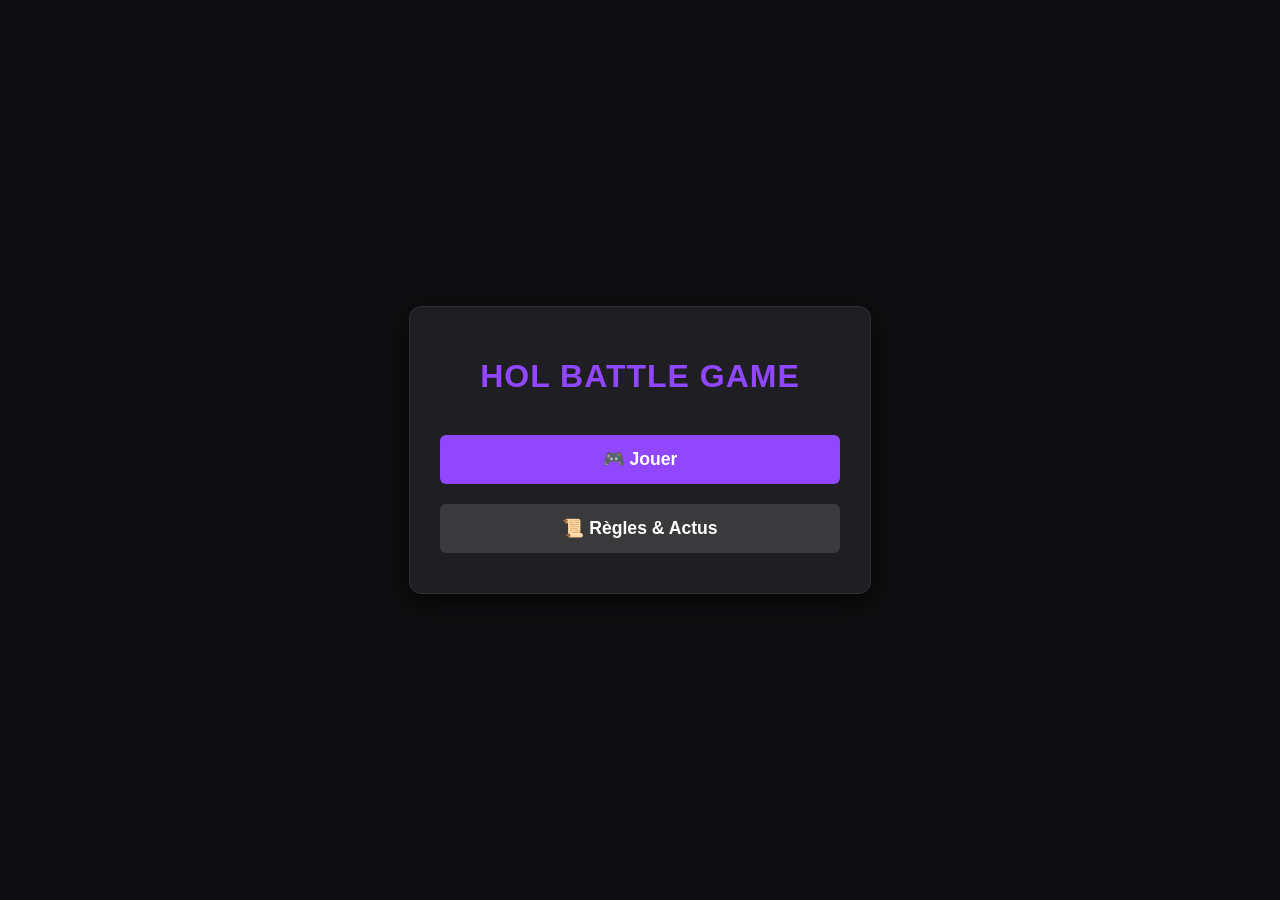
==== index.html @ b07e8cd0 "Update index.html" ====
<!DOCTYPE html>
<html lang="fr">
<head>
    <meta charset="UTF-8">
    <meta name="viewport" content="width=device-width, initial-scale=1.0">
    <title>HOL Battle Game - Accueil</title>
    <style>
        :root {
            --twitch-purple: #9146ff;
            --bg-dark: #0e0e10;
            --card-bg: #1f1f23;
            --text-color: #efeff1;
        }
        
        body {
            background-color: var(--bg-dark);
            color: var(--text-color);
            font-family: Arial, sans-serif;
            display: flex;
            justify-content: center;
            align-items: center;
            height: 100vh;
            margin: 0;
        }

        .menu-container {
            background: var(--card-bg);
            padding: 30px;
            border-radius: 12px;
            text-align: center;
            box-shadow: 0 8px 24px rgba(0,0,0,0.6);
            border: 1px solid #303032;
            width: 90%;
            max-width: 400px;
        }

        h1 {
            color: var(--twitch-purple);
            margin-bottom: 30px;
            font-size: 2rem;
            text-transform: uppercase;
            letter-spacing: 1px;
        }

        .menu-btn {
            background: var(--twitch-purple);
            color: white;
            border: none;
            padding: 14px 20px;
            margin: 10px 0;
            width: 100%;
            font-size: 1.1rem;
            font-weight: bold;
            border-radius: 6px;
            cursor: pointer;
            transition: background 0.2s, transform 0.1s;
        }

        .menu-btn:hover {
            background: #772ce8;
            transform: translateY(-2px);
        }

        .menu-btn.secondary {
            background: #3a3a3c;
        }

        .menu-btn.secondary:hover {
            background: #4a4a4c;
        }

        /* Modal Styles */
        .modal { display: none; position: fixed; z-index: 1000; left: 0; top: 0; width: 100%; height: 100%; background-color: rgba(0, 0, 0, 0.85); backdrop-filter: blur(6px); }
        .modal-content { background-color: #18181c; margin: 5% auto; padding: 25px; border: 2px solid var(--twitch-purple); border-radius: 12px; width: 85%; max-width: 550px; color: var(--text-color); position: relative; box-shadow: 0 10px 30px rgba(0, 0, 0, 0.8); max-height: 80vh; overflow-y: auto; text-align: left; }
        .close-btn { position: absolute; top: 12px; right: 20px; color: #adadb8; font-size: 32px; font-weight: bold; cursor: pointer; }
        .close-btn:hover { color: #ffffff; }
    </style>
</head>
<body>

    <div class="menu-container">
        <h1>HOL Battle Game</h1>
        
        <button class="menu-btn" onclick="window.location.href='jeu.html'">🎮 Jouer</button>
        <button class="menu-btn secondary" onclick="openModal()">📜 Règles & Actus</button>
    </div>

    <div id="rules-modal" class="modal">
        <div class="modal-content">
            <span class="close-btn" onclick="closeModal()">&times;</span>
            <h2>📜 Règles & Actualités</h2>
            
            <h3>Comment jouer :</h3>
            <ul>
                <li><strong>Choix du mode :</strong> Sélectionne la difficulté pour ajuster tes compétences :
                    <ul>
                        <li>Facile : 2 compétences</li>
                        <li>Normal : 4 compétences</li>
                        <li>Difficile : 6 compétences</li>
                        <li>Expert : 7 compétences (toutes débloquées)</li>
                    </ul>
                </li>
                <li><strong>Combat :</strong> Choisis ton personnage et affronte un adversaire aléatoire. Chaque action consomme un tour.</li>
                <li><strong>Objectif :</strong> Réduis les PV de l'ennemi à zéro avant qu'il ne te batte.</li>
            </ul>

            <h3>Actualités :</h3>
            <p>Version 1.0 déployée avec succès !</p>
            <ul>
                <li>Ajout du système de difficulté complet.</li>
                <li>Correction des bugs sur les compétences.</li>
                <li>Mode Expert désormais disponible !</li>
            </ul>
        </div>
    </div>

    <script>
        function openModal() { document.getElementById('rules-modal').style.display = 'block'; }
        function closeModal() { document.getElementById('rules-modal').style.display = 'none'; }
        window.onclick = function(event) {
            let modal = document.getElementById('rules-modal');
            if (event.target === modal) { closeModal(); }
        }
    </script>
</body>
</html>
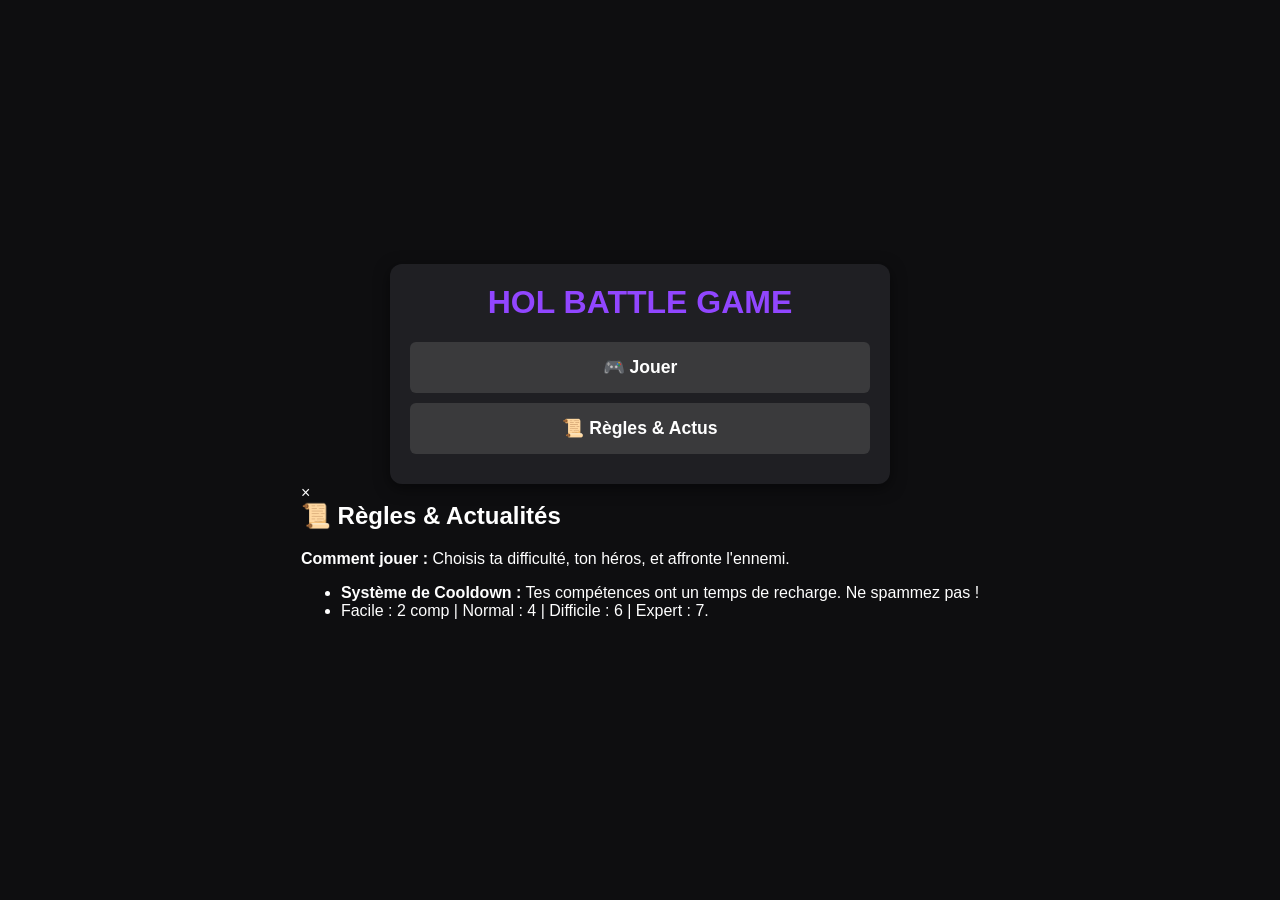
==== commit a68c29ac: "Update index.html" ====
--- a/index.html
+++ b/index.html
@@ -3,124 +3,29 @@
 <head>
     <meta charset="UTF-8">
     <meta name="viewport" content="width=device-width, initial-scale=1.0">
-    <title>HOL Battle Game - Accueil</title>
-    <style>
-        :root {
-            --twitch-purple: #9146ff;
-            --bg-dark: #0e0e10;
-            --card-bg: #1f1f23;
-            --text-color: #efeff1;
-        }
-        
-        body {
-            background-color: var(--bg-dark);
-            color: var(--text-color);
-            font-family: Arial, sans-serif;
-            display: flex;
-            justify-content: center;
-            align-items: center;
-            height: 100vh;
-            margin: 0;
-        }
-
-        .menu-container {
-            background: var(--card-bg);
-            padding: 30px;
-            border-radius: 12px;
-            text-align: center;
-            box-shadow: 0 8px 24px rgba(0,0,0,0.6);
-            border: 1px solid #303032;
-            width: 90%;
-            max-width: 400px;
-        }
-
-        h1 {
-            color: var(--twitch-purple);
-            margin-bottom: 30px;
-            font-size: 2rem;
-            text-transform: uppercase;
-            letter-spacing: 1px;
-        }
-
-        .menu-btn {
-            background: var(--twitch-purple);
-            color: white;
-            border: none;
-            padding: 14px 20px;
-            margin: 10px 0;
-            width: 100%;
-            font-size: 1.1rem;
-            font-weight: bold;
-            border-radius: 6px;
-            cursor: pointer;
-            transition: background 0.2s, transform 0.1s;
-        }
-
-        .menu-btn:hover {
-            background: #772ce8;
-            transform: translateY(-2px);
-        }
-
-        .menu-btn.secondary {
-            background: #3a3a3c;
-        }
-
-        .menu-btn.secondary:hover {
-            background: #4a4a4c;
-        }
-
-        /* Modal Styles */
-        .modal { display: none; position: fixed; z-index: 1000; left: 0; top: 0; width: 100%; height: 100%; background-color: rgba(0, 0, 0, 0.85); backdrop-filter: blur(6px); }
-        .modal-content { background-color: #18181c; margin: 5% auto; padding: 25px; border: 2px solid var(--twitch-purple); border-radius: 12px; width: 85%; max-width: 550px; color: var(--text-color); position: relative; box-shadow: 0 10px 30px rgba(0, 0, 0, 0.8); max-height: 80vh; overflow-y: auto; text-align: left; }
-        .close-btn { position: absolute; top: 12px; right: 20px; color: #adadb8; font-size: 32px; font-weight: bold; cursor: pointer; }
-        .close-btn:hover { color: #ffffff; }
-    </style>
+    <title>HOL Battle Game - Menu</title>
+    <link rel="stylesheet" href="style.css">
 </head>
 <body>
 
-    <div class="menu-container">
-        <h1>HOL Battle Game</h1>
-        
-        <button class="menu-btn" onclick="window.location.href='jeu.html'">🎮 Jouer</button>
-        <button class="menu-btn secondary" onclick="openModal()">📜 Règles & Actus</button>
+    <div class="container">
+        <h1 style="color: #9146ff; text-transform: uppercase;">HOL Battle Game</h1>
+        <button class="btn-main" onclick="window.location.href='difficulte.html'">🎮 Jouer</button>
+        <button class="btn-main" style="background: #3a3a3c;" onclick="document.getElementById('rules-modal').style.display='block'">📜 Règles & Actus</button>
     </div>
 
-    <div id="rules-modal" class="modal">
-        <div class="modal-content">
-            <span class="close-btn" onclick="closeModal()">&times;</span>
+    <!-- Modale avec croix de fermeture -->
+    <div id="rules-modal" class="modal" onclick="this.style.display='none'">
+        <div class="modal-content" onclick="event.stopPropagation()">
+            <span class="close-btn" onclick="document.getElementById('rules-modal').style.display='none'">&times;</span>
             <h2>📜 Règles & Actualités</h2>
-            
-            <h3>Comment jouer :</h3>
+            <p><strong>Comment jouer :</strong> Choisis ta difficulté, ton héros, et affronte l'ennemi.</p>
             <ul>
-                <li><strong>Choix du mode :</strong> Sélectionne la difficulté pour ajuster tes compétences :
-                    <ul>
-                        <li>Facile : 2 compétences</li>
-                        <li>Normal : 4 compétences</li>
-                        <li>Difficile : 6 compétences</li>
-                        <li>Expert : 7 compétences (toutes débloquées)</li>
-                    </ul>
-                </li>
-                <li><strong>Combat :</strong> Choisis ton personnage et affronte un adversaire aléatoire. Chaque action consomme un tour.</li>
-                <li><strong>Objectif :</strong> Réduis les PV de l'ennemi à zéro avant qu'il ne te batte.</li>
-            </ul>
-
-            <h3>Actualités :</h3>
-            <p>Version 1.0 déployée avec succès !</p>
-            <ul>
-                <li>Ajout du système de difficulté complet.</li>
-                <li>Correction des bugs sur les compétences.</li>
-                <li>Mode Expert désormais disponible !</li>
+                <li><strong>Système de Cooldown :</strong> Tes compétences ont un temps de recharge. Ne spammez pas !</li>
+                <li>Facile : 2 comp | Normal : 4 | Difficile : 6 | Expert : 7.</li>
             </ul>
         </div>
     </div>
 
-    <script>
-        function openModal() { document.getElementById('rules-modal').style.display = 'block'; }
-        function closeModal() { document.getElementById('rules-modal').style.display = 'none'; }
-        window.onclick = function(event) {
-            let modal = document.getElementById('rules-modal');
-            if (event.target === modal) { closeModal(); }
-        }
-    </script>
 </body>
 </html>
--- a/style.css
+++ b/style.css
@@ -0,0 +1,139 @@
+/* --- BASE & RESPONSIVE --- */
+* {
+    box-sizing: border-box; /* Évite que les marges cassent l'écran sur mobile */
+}
+
+body { 
+    background: #0e0e10; 
+    color: white; 
+    font-family: sans-serif; 
+    margin: 0; 
+    min-height: 100vh; 
+    display: flex; 
+    justify-content: center; 
+    align-items: center; 
+    flex-direction: column;
+    padding: 15px; /* Marge pour ne pas coller aux bords du téléphone */
+}
+
+.container { 
+    width: 100%; /* S'adapte à la largeur du téléphone */
+    max-width: 500px; /* Ne devient pas trop large sur PC */
+    background: #1f1f23; 
+    padding: 20px; 
+    border-radius: 12px; 
+    text-align: center;
+    box-shadow: 0 4px 15px rgba(0,0,0,0.5);
+}
+
+h1, h2, h3 { margin-top: 0; }
+
+/* --- BOUTONS GLOBAUX --- */
+.btn-main, .btn-game { 
+    display: block; 
+    width: 100%; 
+    margin: 10px 0; 
+    padding: 15px; 
+    border: none; 
+    border-radius: 6px; 
+    color: white; 
+    font-weight: bold; 
+    font-size: 1.1rem;
+    cursor: pointer; 
+    background: #3a3a3c;
+    transition: background 0.2s;
+}
+.btn-main:hover, .btn-game:hover { background: #9146ff; }
+.btn-play { background: #9146ff; }
+.btn-home { background: #4a4a4c; }
+
+/* --- SELECTION DES HEROS --- */
+.roster { 
+    display: grid; 
+    grid-template-columns: repeat(2, 1fr); 
+    gap: 10px; 
+    margin-top: 15px; 
+}
+.character-card { 
+    background: #3a3a3c; 
+    padding: 15px 5px; 
+    border-radius: 6px; 
+    cursor: pointer; 
+    font-weight: bold;
+    font-size: 0.9rem;
+}
+.character-card:hover { background: #9146ff; }
+
+/* --- ARENE DE COMBAT --- */
+.arena { 
+    display: flex; 
+    justify-content: space-between; 
+    margin-bottom: 20px; 
+    gap: 15px;
+}
+.arena > div {
+    flex: 1; /* Chaque barre de vie prend la moitié de la place */
+}
+.health-bar-bg { 
+    width: 100%; 
+    background: #000; 
+    height: 15px; 
+    border-radius: 5px; 
+    margin: 5px 0;
+    overflow: hidden;
+}
+.health-fill { 
+    height: 100%; 
+    background: #2ecc71; 
+    width: 100%; 
+    transition: width 0.3s ease; 
+}
+
+#log { 
+    height: 80px; 
+    background: #000; 
+    padding: 10px; 
+    margin-bottom: 15px; 
+    border-radius: 6px; 
+    overflow-y: auto; 
+    font-size: 0.85rem; 
+    border: 1px solid #333; 
+    text-align: left;
+}
+
+/* --- COMPETENCES --- */
+.action-grid { 
+    display: grid; 
+    grid-template-columns: repeat(2, 1fr); 
+    gap: 10px; 
+}
+#s-ulti { 
+    grid-column: span 2; /* L'ulti prend toute la largeur pour être stylé */
+    background: #7b2cbf; 
+}
+
+button.skill { 
+    padding: 12px 5px; 
+    cursor: pointer; 
+    background: #3a3a3c; 
+    color: white; 
+    border: none; 
+    border-radius: 6px; 
+    display: flex; 
+    flex-direction: column; 
+    align-items: center; 
+    justify-content: center;
+    min-height: 60px; /* Plus facile à cliquer sur mobile */
+}
+button.skill strong { font-size: 0.95rem; }
+button.skill small { font-size: 0.75rem; color: #ccc; margin-top: 4px; }
+button.skill:disabled { background: #222 !important; opacity: 0.5; cursor: not-allowed; color: #666; }
+
+#end-screen { display: none; }
+
+/* --- ADAPTATION POUR TRES PETITS TELEPHONES --- */
+@media (max-width: 360px) {
+    .roster, .action-grid { grid-template-columns: 1fr; }
+    #s-ulti { grid-column: span 1; }
+    .arena { flex-direction: column; gap: 10px; }
+}
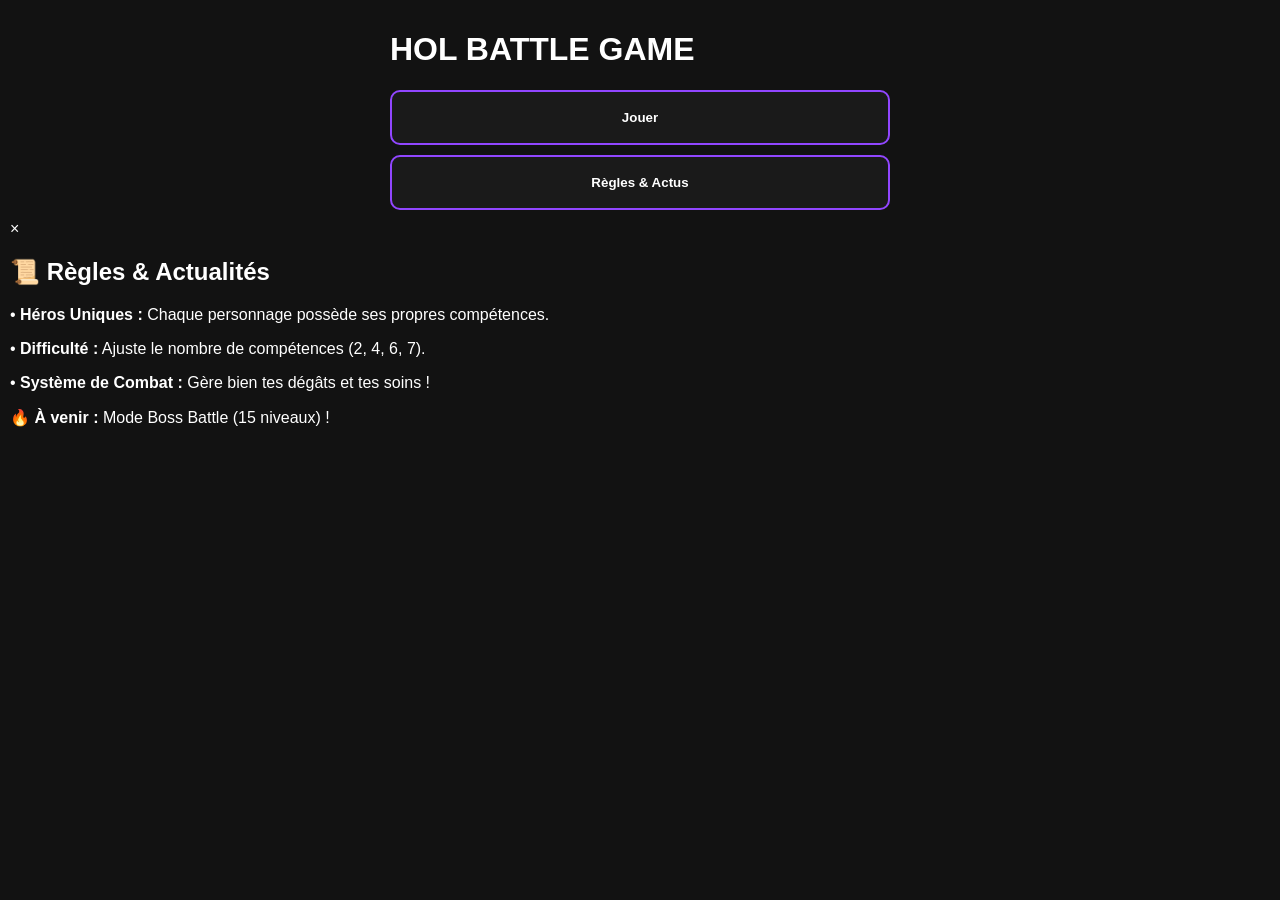
==== commit 72522556: "Update index.html" ====
--- a/index.html
+++ b/index.html
@@ -3,29 +3,40 @@
 <head>
     <meta charset="UTF-8">
     <meta name="viewport" content="width=device-width, initial-scale=1.0">
-    <title>HOL Battle Game - Menu</title>
+    <title>HOL BATTLE GAME</title>
+    <!-- Le lien vers ton fichier style.css est ici -->
     <link rel="stylesheet" href="style.css">
 </head>
 <body>
 
     <div class="container">
-        <h1 style="color: #9146ff; text-transform: uppercase;">HOL Battle Game</h1>
-        <button class="btn-main" onclick="window.location.href='difficulte.html'">🎮 Jouer</button>
-        <button class="btn-main" style="background: #3a3a3c;" onclick="document.getElementById('rules-modal').style.display='block'">📜 Règles & Actus</button>
+        <h1>HOL BATTLE GAME</h1>
+        
+        <!-- Boutons d'action -->
+        <button class="btn" onclick="location.href='difficulte.html'">Jouer</button>
+        <button class="btn" onclick="openRules()">Règles & Actus</button>
     </div>
 
-    <!-- Modale avec croix de fermeture -->
-    <div id="rules-modal" class="modal" onclick="this.style.display='none'">
-        <div class="modal-content" onclick="event.stopPropagation()">
-            <span class="close-btn" onclick="document.getElementById('rules-modal').style.display='none'">&times;</span>
+    <!-- Fenêtre Pop-up pour les règles -->
+    <div id="rulesModal" class="modal">
+        <div class="modal-content">
+            <span class="close-btn" onclick="closeRules()">&times;</span>
             <h2>📜 Règles & Actualités</h2>
-            <p><strong>Comment jouer :</strong> Choisis ta difficulté, ton héros, et affronte l'ennemi.</p>
-            <ul>
-                <li><strong>Système de Cooldown :</strong> Tes compétences ont un temps de recharge. Ne spammez pas !</li>
-                <li>Facile : 2 comp | Normal : 4 | Difficile : 6 | Expert : 7.</li>
-            </ul>
+            <p>• <b>Héros Uniques :</b> Chaque personnage possède ses propres compétences.</p>
+            <p>• <b>Difficulté :</b> Ajuste le nombre de compétences (2, 4, 6, 7).</p>
+            <p>• <b>Système de Combat :</b> Gère bien tes dégâts et tes soins !</p>
+            <p>🔥 <b>À venir :</b> Mode Boss Battle (15 niveaux) !</p>
         </div>
     </div>
 
+    <script>
+        function openRules() {
+            document.getElementById('rulesModal').style.display = 'flex';
+        }
+        function closeRules() {
+            document.getElementById('rulesModal').style.display = 'none';
+        }
+    </script>
+
 </body>
 </html>
--- a/style.css
+++ b/style.css
@@ -1,139 +1,18 @@
-/* --- BASE & RESPONSIVE --- */
-* {
-    box-sizing: border-box; /* Évite que les marges cassent l'écran sur mobile */
+body { background: #121212; color: white; font-family: 'Segoe UI', sans-serif; margin: 0; padding: 10px; }
+.container { width: 100%; max-width: 500px; margin: auto; }
+
+/* Boutons adaptés au touch (mobile) et souris (PC) */
+.btn { 
+    display: block; width: 100%; padding: 18px; margin: 10px 0; 
+    background: #1a1a1a; border: 2px solid #9146ff; color: white; 
+    border-radius: 10px; font-weight: bold; cursor: pointer; text-align: center;
 }
+.btn:hover { background: #9146ff; }
 
-body { 
-    background: #0e0e10; 
-    color: white; 
-    font-family: sans-serif; 
-    margin: 0; 
-    min-height: 100vh; 
-    display: flex; 
-    justify-content: center; 
-    align-items: center; 
-    flex-direction: column;
-    padding: 15px; /* Marge pour ne pas coller aux bords du téléphone */
-}
+/* Grille des héros (2 colonnes) */
+.roster { display: grid; grid-template-columns: 1fr 1fr; gap: 10px; }
 
-.container { 
-    width: 100%; /* S'adapte à la largeur du téléphone */
-    max-width: 500px; /* Ne devient pas trop large sur PC */
-    background: #1f1f23; 
-    padding: 20px; 
-    border-radius: 12px; 
-    text-align: center;
-    box-shadow: 0 4px 15px rgba(0,0,0,0.5);
-}
-
-h1, h2, h3 { margin-top: 0; }
-
-/* --- BOUTONS GLOBAUX --- */
-.btn-main, .btn-game { 
-    display: block; 
-    width: 100%; 
-    margin: 10px 0; 
-    padding: 15px; 
-    border: none; 
-    border-radius: 6px; 
-    color: white; 
-    font-weight: bold; 
-    font-size: 1.1rem;
-    cursor: pointer; 
-    background: #3a3a3c;
-    transition: background 0.2s;
-}
-.btn-main:hover, .btn-game:hover { background: #9146ff; }
-.btn-play { background: #9146ff; }
-.btn-home { background: #4a4a4c; }
-
-/* --- SELECTION DES HEROS --- */
-.roster { 
-    display: grid; 
-    grid-template-columns: repeat(2, 1fr); 
-    gap: 10px; 
-    margin-top: 15px; 
-}
-.character-card { 
-    background: #3a3a3c; 
-    padding: 15px 5px; 
-    border-radius: 6px; 
-    cursor: pointer; 
-    font-weight: bold;
-    font-size: 0.9rem;
-}
-.character-card:hover { background: #9146ff; }
-
-/* --- ARENE DE COMBAT --- */
-.arena { 
-    display: flex; 
-    justify-content: space-between; 
-    margin-bottom: 20px; 
-    gap: 15px;
-}
-.arena > div {
-    flex: 1; /* Chaque barre de vie prend la moitié de la place */
-}
-.health-bar-bg { 
-    width: 100%; 
-    background: #000; 
-    height: 15px; 
-    border-radius: 5px; 
-    margin: 5px 0;
-    overflow: hidden;
-}
-.health-fill { 
-    height: 100%; 
-    background: #2ecc71; 
-    width: 100%; 
-    transition: width 0.3s ease; 
-}
-
-#log { 
-    height: 80px; 
-    background: #000; 
-    padding: 10px; 
-    margin-bottom: 15px; 
-    border-radius: 6px; 
-    overflow-y: auto; 
-    font-size: 0.85rem; 
-    border: 1px solid #333; 
-    text-align: left;
-}
-
-/* --- COMPETENCES --- */
-.action-grid { 
-    display: grid; 
-    grid-template-columns: repeat(2, 1fr); 
-    gap: 10px; 
-}
-#s-ulti { 
-    grid-column: span 2; /* L'ulti prend toute la largeur pour être stylé */
-    background: #7b2cbf; 
-}
-
-button.skill { 
-    padding: 12px 5px; 
-    cursor: pointer; 
-    background: #3a3a3c; 
-    color: white; 
-    border: none; 
-    border-radius: 6px; 
-    display: flex; 
-    flex-direction: column; 
-    align-items: center; 
-    justify-content: center;
-    min-height: 60px; /* Plus facile à cliquer sur mobile */
-}
-button.skill strong { font-size: 0.95rem; }
-button.skill small { font-size: 0.75rem; color: #ccc; margin-top: 4px; }
-button.skill:disabled { background: #222 !important; opacity: 0.5; cursor: not-allowed; color: #666; }
-
-#end-screen { display: none; }
-
-/* --- ADAPTATION POUR TRES PETITS TELEPHONES --- */
-@media (max-width: 360px) {
-    .roster, .action-grid { grid-template-columns: 1fr; }
-    #s-ulti { grid-column: span 1; }
-    .arena { flex-direction: column; gap: 10px; }
-}
+/* Arène combat */
+.arena { display: flex; justify-content: space-between; gap: 10px; margin-bottom: 20px; }
+.health-bar { flex: 1; height: 15px; background: #333; border-radius: 8px; overflow: hidden; }
+.bar-fill { height: 100%; width: 100%; background: #9146ff; transition: 0.3s; }
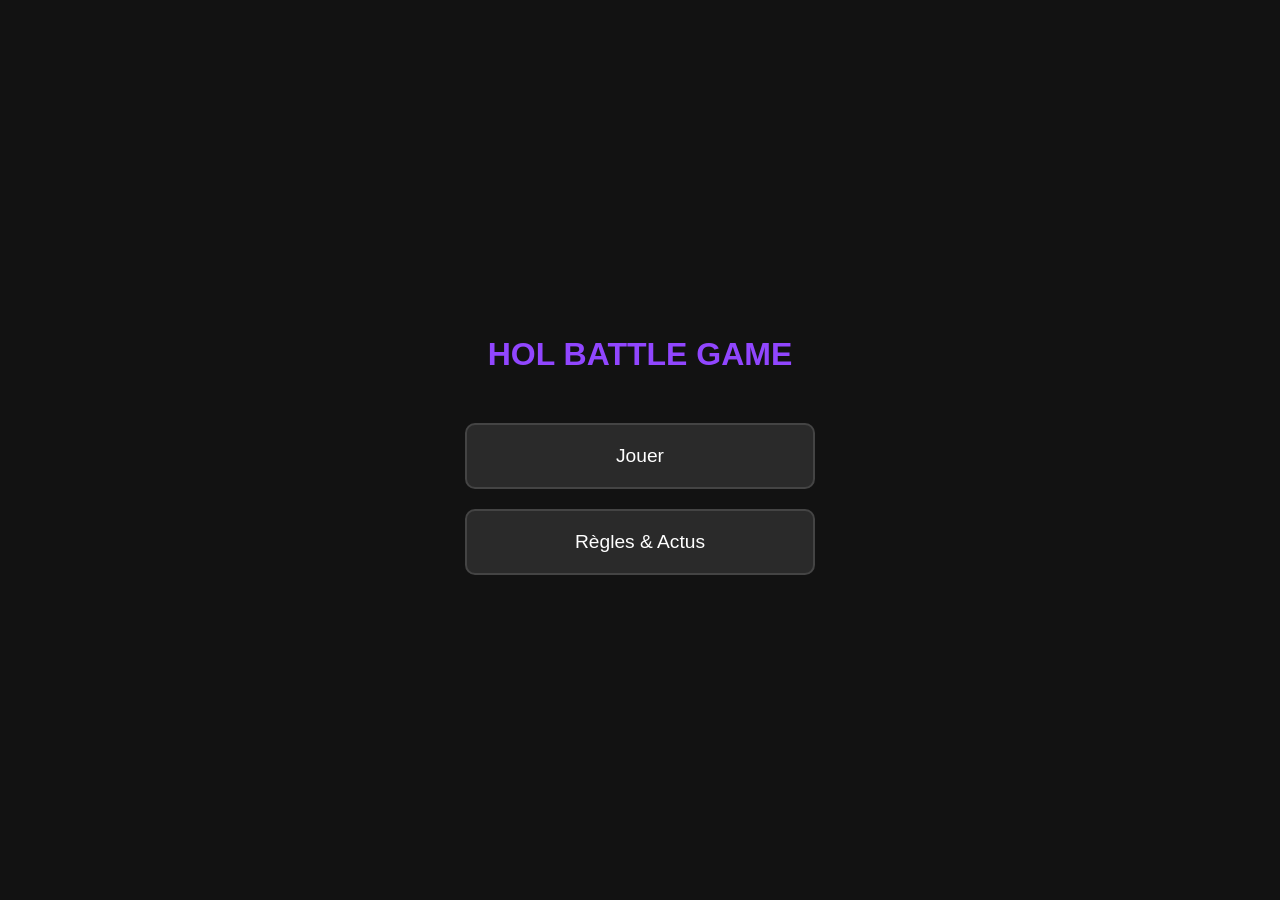
==== commit 963e3f09: "Update index.html" ====
--- a/index.html
+++ b/index.html
@@ -2,41 +2,49 @@
 <html lang="fr">
 <head>
     <meta charset="UTF-8">
-    <meta name="viewport" content="width=device-width, initial-scale=1.0">
+    <meta name="viewport" content="width=device-width, initial-scale=1.0, maximum-scale=1.0, user-scalable=no">
     <title>HOL BATTLE GAME</title>
-    <!-- Le lien vers ton fichier style.css est ici -->
-    <link rel="stylesheet" href="style.css">
+    <style>
+        * { box-sizing: border-box; }
+        body { font-family: sans-serif; background: #121212; color: #fff; margin: 0; padding: 20px; display: flex; flex-direction: column; justify-content: center; align-items: center; min-height: 100vh; }
+        h1 { margin-bottom: 40px; color: #9146ff; }
+        .menu-btn { width: 100%; max-width: 350px; padding: 20px; margin: 10px 0; background: #2a2a2a; border: 2px solid #444; color: white; font-size: 1.2rem; cursor: pointer; border-radius: 10px; transition: 0.3s; }
+        .menu-btn:hover { border-color: #9146ff; background: #333; }
+        
+        /* Modal Styles */
+        .modal { display: none; position: fixed; top: 0; left: 0; width: 100%; height: 100%; background: rgba(0,0,0,0.95); z-index: 1000; justify-content: center; align-items: center; padding: 20px; }
+        .modal-content { background: #1a1a1a; padding: 25px; border-radius: 15px; border: 2px solid #9146ff; max-width: 500px; width: 100%; position: relative; }
+        .close-btn { position: absolute; top: 10px; right: 15px; font-size: 1.5rem; cursor: pointer; color: white; }
+    </style>
 </head>
 <body>
 
-    <div class="container">
-        <h1>HOL BATTLE GAME</h1>
-        
-        <!-- Boutons d'action -->
-        <button class="btn" onclick="location.href='difficulte.html'">Jouer</button>
-        <button class="btn" onclick="openRules()">Règles & Actus</button>
-    </div>
+    <h1>HOL BATTLE GAME</h1>
 
-    <!-- Fenêtre Pop-up pour les règles -->
-    <div id="rulesModal" class="modal">
+    <button class="menu-btn" onclick="location.href='difficulte.html'">Jouer</button>
+    <button class="menu-btn" onclick="openModal()">Règles & Actus</button>
+
+    <!-- Modal Règles & Actus -->
+    <div id="infoModal" class="modal">
         <div class="modal-content">
-            <span class="close-btn" onclick="closeRules()">&times;</span>
-            <h2>📜 Règles & Actualités</h2>
-            <p>• <b>Héros Uniques :</b> Chaque personnage possède ses propres compétences.</p>
-            <p>• <b>Difficulté :</b> Ajuste le nombre de compétences (2, 4, 6, 7).</p>
-            <p>• <b>Système de Combat :</b> Gère bien tes dégâts et tes soins !</p>
-            <p>🔥 <b>À venir :</b> Mode Boss Battle (15 niveaux) !</p>
+            <span class="close-btn" onclick="closeModal()">&times;</span>
+            <h2 style="color: #9146ff;">📜 Règles & Actualités</h2>
+            <p><strong>Comment jouer :</strong> Choisis ta difficulté, ton héros, et affronte l'IA (le système t'empêchera toujours de tomber sur ton propre clone !).</p>
+            <p>• <strong>Compétences débloquées :</strong> Facile : 2 | Normal : 4 | Difficile : 6 | Expert : 7.</p>
+            <p>• <strong>Système Anti-Spam :</strong> Le bug du double-clic est corrigé ! Les boutons se verrouillent pendant les attaques pour un combat au tour par tour strict.</p>
+            <p>• <strong>Équilibrage Global :</strong> Les stats ont été ajustées (Soin du Vampire limité, Tank ralenti, Soutien plus résistant). Le mode Expert reste un défi ultime mais <strong>100% gagnable</strong> peu importe ton héros !</p>
+            <p style="color: #00ff00;">🔥 À venir : Mode Boss Battle (15 niveaux) !</p>
         </div>
     </div>
 
     <script>
-        function openRules() {
-            document.getElementById('rulesModal').style.display = 'flex';
-        }
-        function closeRules() {
-            document.getElementById('rulesModal').style.display = 'none';
+        function openModal() { document.getElementById('infoModal').style.display = 'flex'; }
+        function closeModal() { document.getElementById('infoModal').style.display = 'none'; }
+        // Fermer le modal en cliquant en dehors
+        window.onclick = function(event) {
+            let modal = document.getElementById('infoModal');
+            if (event.target == modal) { closeModal(); }
         }
     </script>
-
 </body>
 </html>
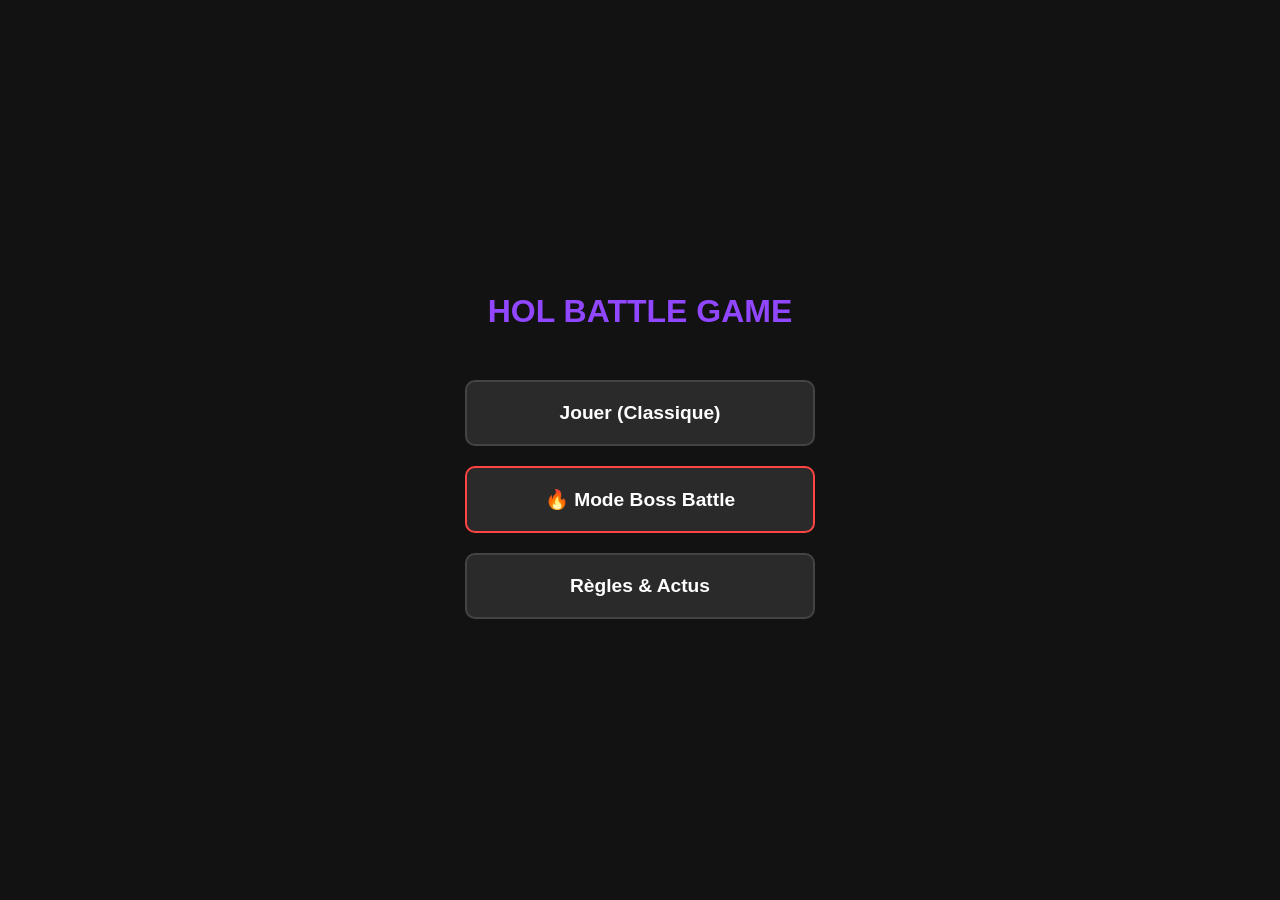
==== commit 868ee1d6: "Update index.html" ====
--- a/index.html
+++ b/index.html
@@ -7,13 +7,14 @@
     <style>
         * { box-sizing: border-box; }
         body { font-family: sans-serif; background: #121212; color: #fff; margin: 0; padding: 20px; display: flex; flex-direction: column; justify-content: center; align-items: center; min-height: 100vh; }
-        h1 { margin-bottom: 40px; color: #9146ff; }
-        .menu-btn { width: 100%; max-width: 350px; padding: 20px; margin: 10px 0; background: #2a2a2a; border: 2px solid #444; color: white; font-size: 1.2rem; cursor: pointer; border-radius: 10px; transition: 0.3s; }
+        h1 { margin-bottom: 40px; color: #9146ff; text-align: center; }
+        .menu-btn { width: 100%; max-width: 350px; padding: 20px; margin: 10px 0; background: #2a2a2a; border: 2px solid #444; color: white; font-size: 1.2rem; cursor: pointer; border-radius: 10px; transition: 0.3s; font-weight: bold; }
         .menu-btn:hover { border-color: #9146ff; background: #333; }
+        .boss-btn { border-color: #ff4444; }
+        .boss-btn:hover { border-color: #ff0000; background: #221111; }
         
-        /* Modal Styles */
         .modal { display: none; position: fixed; top: 0; left: 0; width: 100%; height: 100%; background: rgba(0,0,0,0.95); z-index: 1000; justify-content: center; align-items: center; padding: 20px; }
-        .modal-content { background: #1a1a1a; padding: 25px; border-radius: 15px; border: 2px solid #9146ff; max-width: 500px; width: 100%; position: relative; }
+        .modal-content { background: #1a1a1a; padding: 25px; border-radius: 15px; border: 2px solid #9146ff; max-width: 500px; width: 100%; position: relative; max-height: 90vh; overflow-y: auto; }
         .close-btn { position: absolute; top: 10px; right: 15px; font-size: 1.5rem; cursor: pointer; color: white; }
     </style>
 </head>
@@ -21,7 +22,9 @@
 
     <h1>HOL BATTLE GAME</h1>
 
-    <button class="menu-btn" onclick="location.href='difficulte.html'">Jouer</button>
+    <!-- Les 3 Boutons du Menu Principal -->
+    <button class="menu-btn" onclick="location.href='difficulte.html'">Jouer (Classique)</button>
+    <button class="menu-btn boss-btn" onclick="location.href='boss_selection.html'">🔥 Mode Boss Battle</button>
     <button class="menu-btn" onclick="openModal()">Règles & Actus</button>
 
     <!-- Modal Règles & Actus -->
@@ -29,18 +32,19 @@
         <div class="modal-content">
             <span class="close-btn" onclick="closeModal()">&times;</span>
             <h2 style="color: #9146ff;">📜 Règles & Actualités</h2>
-            <p><strong>Comment jouer :</strong> Choisis ta difficulté, ton héros, et affronte l'IA (le système t'empêchera toujours de tomber sur ton propre clone !).</p>
-            <p>• <strong>Compétences débloquées :</strong> Facile : 2 | Normal : 4 | Difficile : 6 | Expert : 7.</p>
-            <p>• <strong>Système Anti-Spam :</strong> Le bug du double-clic est corrigé ! Les boutons se verrouillent pendant les attaques pour un combat au tour par tour strict.</p>
-            <p>• <strong>Équilibrage Global :</strong> Les stats ont été ajustées (Soin du Vampire limité, Tank ralenti, Soutien plus résistant). Le mode Expert reste un défi ultime mais <strong>100% gagnable</strong> peu importe ton héros !</p>
-            <p style="color: #00ff00;">🔥 À venir : Mode Boss Battle (15 niveaux) !</p>
+            <p><strong>Comment jouer :</strong> Choisis ton mode, ton héros, et affronte l'IA. Tu ne tomberas jamais sur ton propre clone !</p>
+            
+            <p style="color: #ffaa00; font-weight: bold;">📢 NOUVEAU : Le Mode Boss Battle est DISPONIBLE !</p>
+            <p>• Tente de franchir les <strong>15 niveaux progressifs</strong>. À chaque victoire, tu passes au niveau supérieur avec un adversaire plus fort. Attention : une défaite te ramène au niveau 1 !</p>
+            
+            <p>• <strong>Interface tactique :</strong> Les boutons affichent ton temps de recharge (CD). Vert = PRÊT, Rouge = En attente.</p>
+            <p>• <strong>Gameplay équilibré :</strong> Chaque héros possède un sort de soin en 2ème compétence pour survivre. Les statistiques ont été harmonisées pour garantir que chaque combat soit 100% gagnable avec une bonne stratégie.</p>
         </div>
     </div>
 
     <script>
         function openModal() { document.getElementById('infoModal').style.display = 'flex'; }
         function closeModal() { document.getElementById('infoModal').style.display = 'none'; }
-        // Fermer le modal en cliquant en dehors
         window.onclick = function(event) {
             let modal = document.getElementById('infoModal');
             if (event.target == modal) { closeModal(); }
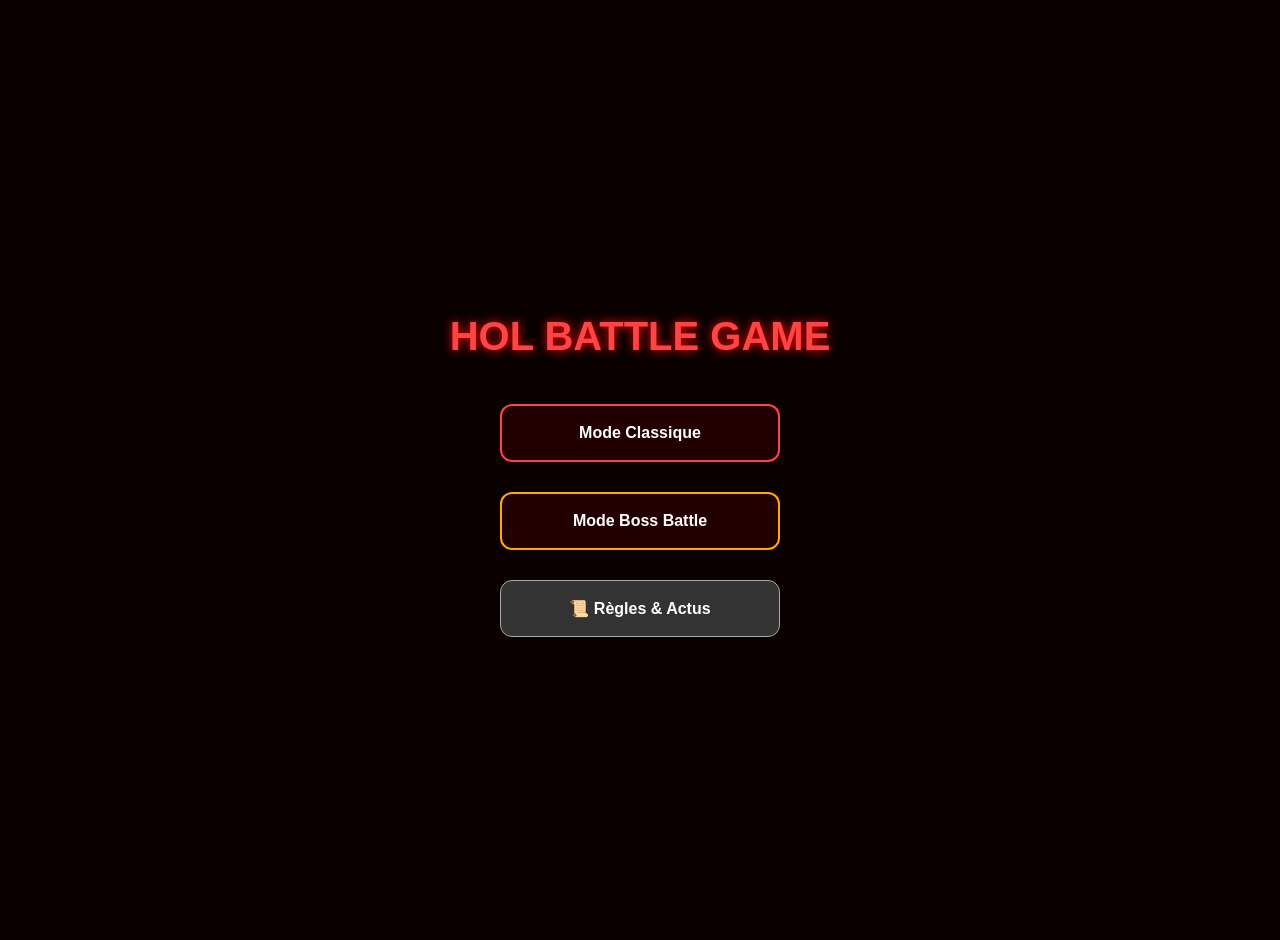
==== commit 6b1a2c87: "Update index.html" ====
--- a/index.html
+++ b/index.html
@@ -3,52 +3,50 @@
 <head>
     <meta charset="UTF-8">
     <meta name="viewport" content="width=device-width, initial-scale=1.0, maximum-scale=1.0, user-scalable=no">
-    <title>HOL BATTLE GAME</title>
+    <title>HOL Battle Game</title>
     <style>
-        * { box-sizing: border-box; }
-        body { font-family: sans-serif; background: #121212; color: #fff; margin: 0; padding: 20px; display: flex; flex-direction: column; justify-content: center; align-items: center; min-height: 100vh; }
-        h1 { margin-bottom: 40px; color: #9146ff; text-align: center; }
-        .menu-btn { width: 100%; max-width: 350px; padding: 20px; margin: 10px 0; background: #2a2a2a; border: 2px solid #444; color: white; font-size: 1.2rem; cursor: pointer; border-radius: 10px; transition: 0.3s; font-weight: bold; }
-        .menu-btn:hover { border-color: #9146ff; background: #333; }
-        .boss-btn { border-color: #ff4444; }
-        .boss-btn:hover { border-color: #ff0000; background: #221111; }
+        body { font-family: sans-serif; background: #0a0000; color: #fff; text-align: center; padding: 20px; display: flex; flex-direction: column; align-items: center; justify-content: center; min-height: 100vh; margin: 0; }
+        h1 { margin-bottom: 30px; color: #ff4444; text-shadow: 0 0 10px #ff0000; font-size: 2.5rem; }
+        .btn-menu { display: block; width: 280px; margin: 15px auto; padding: 18px; background: #220000; border: 2px solid #ff4444; color: white; cursor: pointer; border-radius: 12px; font-weight: bold; font-size: 1rem; transition: 0.3s; }
+        .btn-menu:hover { background: #440000; transform: scale(1.05); }
         
-        .modal { display: none; position: fixed; top: 0; left: 0; width: 100%; height: 100%; background: rgba(0,0,0,0.95); z-index: 1000; justify-content: center; align-items: center; padding: 20px; }
-        .modal-content { background: #1a1a1a; padding: 25px; border-radius: 15px; border: 2px solid #9146ff; max-width: 500px; width: 100%; position: relative; max-height: 90vh; overflow-y: auto; }
-        .close-btn { position: absolute; top: 10px; right: 15px; font-size: 1.5rem; cursor: pointer; color: white; }
+        /* Style de la Pop-up */
+        .modal { display:none; position:fixed; top:0; left:0; width:100%; height:100%; background:rgba(0,0,0,0.9); z-index:1000; justify-content:center; align-items:center; }
+        .modal-content { background:#1a0505; padding:25px; border-radius:15px; border:2px solid #ffaa00; width:90%; max-width:500px; max-height:80vh; overflow-y:auto; text-align:left; color:white; }
     </style>
 </head>
 <body>
 
     <h1>HOL BATTLE GAME</h1>
 
-    <!-- Les 3 Boutons du Menu Principal -->
-    <button class="menu-btn" onclick="location.href='difficulte.html'">Jouer (Classique)</button>
-    <button class="menu-btn boss-btn" onclick="location.href='boss_selection.html'">🔥 Mode Boss Battle</button>
-    <button class="menu-btn" onclick="openModal()">Règles & Actus</button>
+    <button class="btn-menu" onclick="location.href='personnage.html'">Mode Classique</button>
+    <button class="btn-menu" style="border-color: #ffaa00;" onclick="location.href='boss_selection.html'">Mode Boss Battle</button>
+    <button class="btn-menu" style="background: #333; border: 1px solid #aaa;" onclick="toggleModal(true)">📜 Règles & Actus</button>
 
-    <!-- Modal Règles & Actus -->
-    <div id="infoModal" class="modal">
+    <!-- Pop-up Règles -->
+    <div id="rulesModal" class="modal">
         <div class="modal-content">
-            <span class="close-btn" onclick="closeModal()">&times;</span>
-            <h2 style="color: #9146ff;">📜 Règles & Actualités</h2>
-            <p><strong>Comment jouer :</strong> Choisis ton mode, ton héros, et affronte l'IA. Tu ne tomberas jamais sur ton propre clone !</p>
+            <h2 style="color: #ffaa00;">📜 Règles & Actus</h2>
             
-            <p style="color: #ffaa00; font-weight: bold;">📢 NOUVEAU : Le Mode Boss Battle est DISPONIBLE !</p>
-            <p>• Tente de franchir les <strong>15 niveaux progressifs</strong>. À chaque victoire, tu passes au niveau supérieur avec un adversaire plus fort. Attention : une défaite te ramène au niveau 1 !</p>
+            <h3 style="color: #ffaa00;">🔥 Mode Boss Battle</h3>
+            <p>• Franchis les <strong>15 niveaux</strong>. À chaque victoire, ton adversaire devient plus fort.</p>
+            <p>• <strong>Montée en puissance :</strong> Tes stats (PV et dégâts) augmentent automatiquement à chaque niveau pour rester compétitif !</p>
+            <p>• <strong>Sauvegarde :</strong> Clique sur 💾 dans le jeu pour enregistrer ta progression et revenir plus tard.</p>
+            <p>• <em>Attention : une défaite totale te ramènera au niveau 1.</em></p>
             
-            <p>• <strong>Interface tactique :</strong> Les boutons affichent ton temps de recharge (CD). Vert = PRÊT, Rouge = En attente.</p>
-            <p>• <strong>Gameplay équilibré :</strong> Chaque héros possède un sort de soin en 2ème compétence pour survivre. Les statistiques ont été harmonisées pour garantir que chaque combat soit 100% gagnable avec une bonne stratégie.</p>
+            <h3 style="color: #9146ff;">🛠️ Améliorations Globales</h3>
+            <p>• <strong>Interface :</strong> Temps de recharge (CD) visibles sur les boutons.</p>
+            <p>• <strong>Équilibrage :</strong> Soins intégrés à chaque héros pour les longs combats.</p>
+            
+            <button style="width:100%; padding:12px; margin-top:20px; background:#ff4444; border:none; color:white; font-weight:bold; cursor:pointer; border-radius:5px;" onclick="toggleModal(false)">Fermer</button>
         </div>
     </div>
 
     <script>
-        function openModal() { document.getElementById('infoModal').style.display = 'flex'; }
-        function closeModal() { document.getElementById('infoModal').style.display = 'none'; }
-        window.onclick = function(event) {
-            let modal = document.getElementById('infoModal');
-            if (event.target == modal) { closeModal(); }
+        function toggleModal(open) {
+            document.getElementById('rulesModal').style.display = open ? 'flex' : 'none';
         }
     </script>
+
 </body>
 </html>
